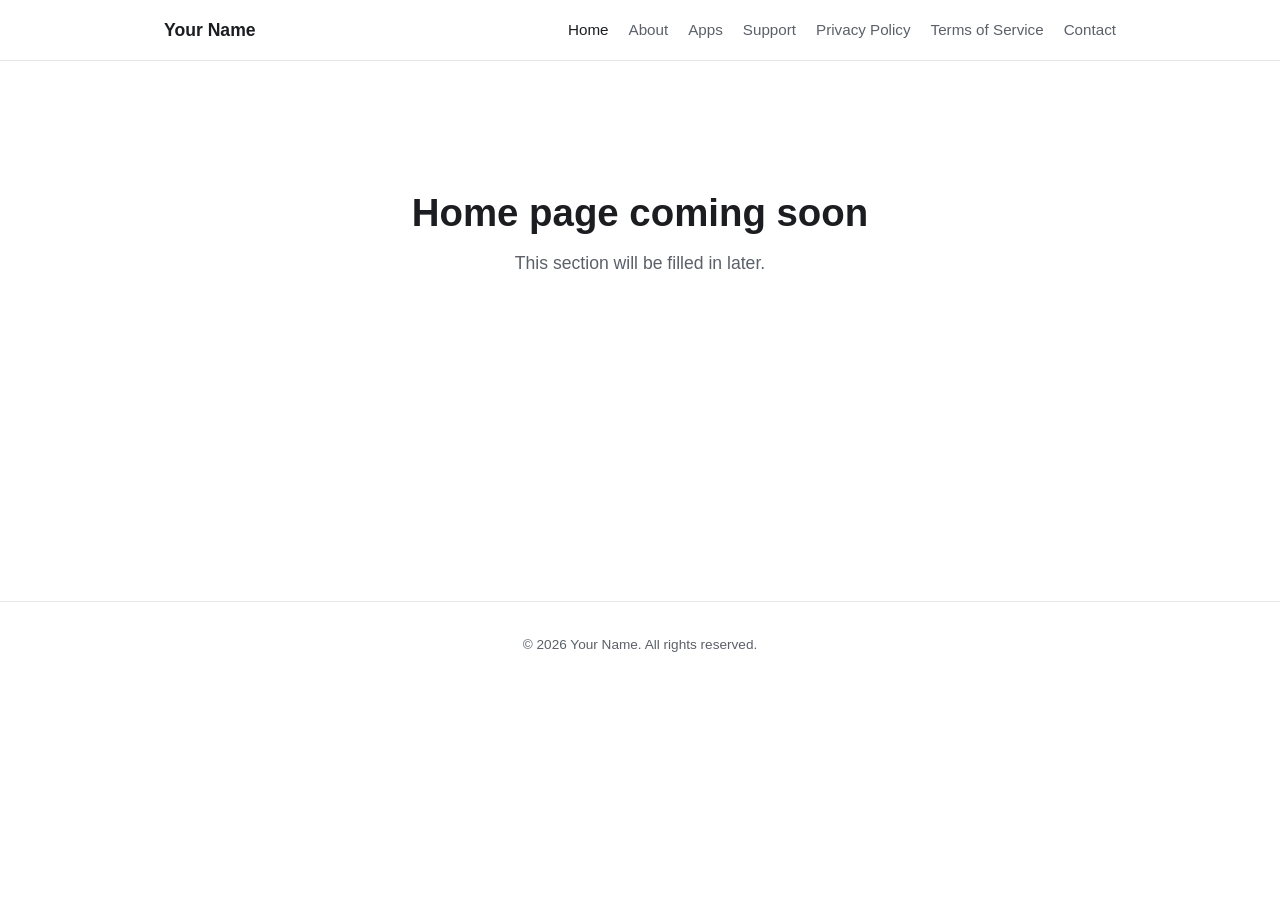
==== index.html @ 18833266 "fist commit" ====
<!DOCTYPE html>
<html lang="en">
<head>
<meta charset="UTF-8">
<meta name="viewport" content="width=device-width, initial-scale=1.0">
<title>Your Name — iOS Developer</title>
<meta name="description" content="Independent iOS developer building apps for the App Store.">
<link rel="stylesheet" href="css/style.css">
</head>
<body>

<header class="site-header">
  <nav class="nav">
    <a href="index.html" class="logo">Your Name</a>
    <ul class="nav-links">
      <li><a href="index.html" class="active">Home</a></li>
      <li><a href="about.html">About</a></li>
      <li><a href="apps.html">Apps</a></li>
      <li><a href="support.html">Support</a></li>
      <li><a href="privacy.html">Privacy Policy</a></li>
      <li><a href="terms.html">Terms of Service</a></li>
      <li><a href="contact.html">Contact</a></li>
    </ul>
  </nav>
</header>

<main>
  <section class="hero container">
    <h1>Home page coming soon</h1>
    <p class="text-muted">This section will be filled in later.</p>
  </section>
</main>

<footer class="site-footer">
  <div class="container">
    &copy; <span id="year"></span> Your Name. All rights reserved.
  </div>
</footer>

<script>document.getElementById('year').textContent = new Date().getFullYear();</script>
</body>
</html>
---- css/style.css ----
:root {
  --bg: #ffffff;
  --bg-alt: #f5f6f8;
  --text: #1b1d21;
  --text-muted: #5b6069;
  --accent: #0066ff;
  --accent-dark: #0047b3;
  --border: #e4e6ea;
  --radius: 12px;
  --max-width: 1000px;
}

@media (prefers-color-scheme: dark) {
  :root {
    --bg: #14151a;
    --bg-alt: #1b1d24;
    --text: #eceef1;
    --text-muted: #a0a5b0;
    --accent: #4d8dff;
    --accent-dark: #7fa9ff;
    --border: #2a2d36;
  }
}

* { box-sizing: border-box; }

html, body {
  margin: 0;
  padding: 0;
}

body {
  font-family: -apple-system, BlinkMacSystemFont, "Segoe UI", Roboto, Helvetica, Arial, sans-serif;
  background: var(--bg);
  color: var(--text);
  line-height: 1.6;
  -webkit-font-smoothing: antialiased;
}

a {
  color: var(--accent);
  text-decoration: none;
}

a:hover { text-decoration: underline; }

.container {
  max-width: var(--max-width);
  margin: 0 auto;
  padding: 0 24px;
}

/* Header */
header.site-header {
  border-bottom: 1px solid var(--border);
  position: sticky;
  top: 0;
  background: var(--bg);
  z-index: 10;
}

.nav {
  display: flex;
  align-items: center;
  justify-content: space-between;
  padding: 16px 24px;
  max-width: var(--max-width);
  margin: 0 auto;
}

.nav .logo {
  font-weight: 700;
  font-size: 1.1rem;
  color: var(--text);
}

.nav .logo:hover { text-decoration: none; }

.nav-links {
  display: flex;
  gap: 20px;
  flex-wrap: wrap;
  list-style: none;
  margin: 0;
  padding: 0;
}

.nav-links a {
  color: var(--text-muted);
  font-size: 0.95rem;
  font-weight: 500;
}

.nav-links a:hover,
.nav-links a.active {
  color: var(--text);
  text-decoration: none;
}

.nav-toggle {
  display: none;
}

@media (max-width: 640px) {
  .nav { flex-wrap: wrap; gap: 12px; }
  .nav-links { gap: 14px; font-size: 0.9rem; }
}

/* Hero */
.hero {
  padding: 80px 0 60px;
  text-align: center;
}

.hero h1 {
  font-size: 2.4rem;
  margin: 0 0 12px;
}

.hero p {
  color: var(--text-muted);
  font-size: 1.1rem;
  max-width: 560px;
  margin: 0 auto;
}

/* Sections */
main {
  min-height: 60vh;
  padding: 48px 0 80px;
}

section {
  margin-bottom: 48px;
}

h1, h2, h3 {
  line-height: 1.25;
}

h2 {
  font-size: 1.5rem;
  margin-bottom: 16px;
}

.text-muted { color: var(--text-muted); }

/* Cards */
.card-grid {
  display: grid;
  grid-template-columns: repeat(auto-fit, minmax(260px, 1fr));
  gap: 20px;
}

.card {
  border: 1px solid var(--border);
  border-radius: var(--radius);
  padding: 24px;
  background: var(--bg-alt);
  display: flex;
  flex-direction: column;
  gap: 12px;
}

.card .app-icon {
  width: 64px;
  height: 64px;
  border-radius: 16px;
  background: var(--border);
  display: flex;
  align-items: center;
  justify-content: center;
  font-size: 1.6rem;
}

.card h3 { margin: 0; }

.card .app-links {
  margin-top: auto;
  display: flex;
  gap: 12px;
  flex-wrap: wrap;
}

.btn {
  display: inline-block;
  padding: 10px 18px;
  border-radius: 8px;
  background: var(--accent);
  color: #fff;
  font-weight: 600;
  font-size: 0.9rem;
}

.btn:hover {
  background: var(--accent-dark);
  text-decoration: none;
}

.btn-secondary {
  background: transparent;
  color: var(--accent);
  border: 1px solid var(--accent);
}

.btn-secondary:hover {
  background: var(--accent);
  color: #fff;
}

/* Placeholder note box */
.placeholder-note {
  border: 1px dashed var(--accent);
  border-radius: var(--radius);
  padding: 16px 20px;
  background: var(--bg-alt);
  color: var(--text-muted);
  font-size: 0.9rem;
}

/* Contact list */
.contact-list {
  list-style: none;
  padding: 0;
  margin: 0;
  display: flex;
  flex-direction: column;
  gap: 12px;
}

.contact-list li {
  display: flex;
  gap: 10px;
  align-items: baseline;
}

.contact-list .label {
  color: var(--text-muted);
  min-width: 90px;
}

/* Footer */
footer.site-footer {
  border-top: 1px solid var(--border);
  padding: 32px 0;
  text-align: center;
  color: var(--text-muted);
  font-size: 0.85rem;
}

footer.site-footer a { color: var(--text-muted); }

/* Legal pages */
.legal h2 {
  margin-top: 40px;
}

.legal p, .legal li {
  color: var(--text);
}

.legal .updated {
  color: var(--text-muted);
  font-size: 0.85rem;
  margin-bottom: 32px;
}
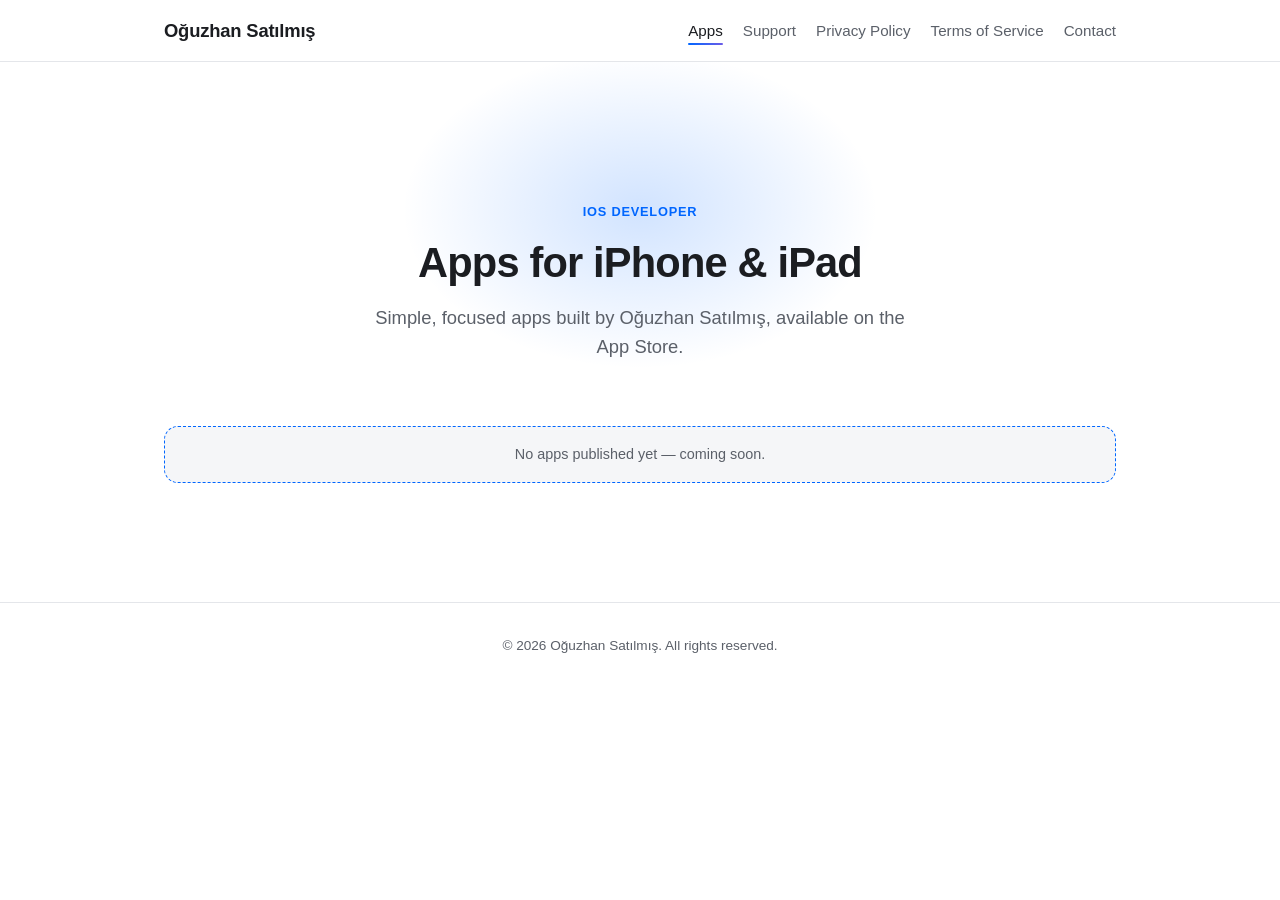
==== commit d141fa5c: "update" ====
--- a/index.html
+++ b/index.html
@@ -3,19 +3,17 @@
 <head>
 <meta charset="UTF-8">
 <meta name="viewport" content="width=device-width, initial-scale=1.0">
-<title>Your Name — iOS Developer</title>
-<meta name="description" content="Independent iOS developer building apps for the App Store.">
+<title>Oğuzhan Satılmış — iOS Developer</title>
+<meta name="description" content="Apps for iPhone and iPad by Oğuzhan Satılmış.">
 <link rel="stylesheet" href="css/style.css">
 </head>
 <body>
 
 <header class="site-header">
   <nav class="nav">
-    <a href="index.html" class="logo">Your Name</a>
+    <a href="index.html" class="logo">Oğuzhan Satılmış</a>
     <ul class="nav-links">
-      <li><a href="index.html" class="active">Home</a></li>
-      <li><a href="about.html">About</a></li>
-      <li><a href="apps.html">Apps</a></li>
+      <li><a href="index.html" class="active">Apps</a></li>
       <li><a href="support.html">Support</a></li>
       <li><a href="privacy.html">Privacy Policy</a></li>
       <li><a href="terms.html">Terms of Service</a></li>
@@ -26,14 +24,21 @@
 
 <main>
   <section class="hero container">
-    <h1>Home page coming soon</h1>
-    <p class="text-muted">This section will be filled in later.</p>
+    <span class="eyebrow">iOS Developer</span>
+    <h1>Apps for iPhone &amp; iPad</h1>
+    <p>Simple, focused apps built by Oğuzhan Satılmış, available on the App Store.</p>
+  </section>
+
+  <section class="container">
+    <div class="placeholder-note" style="text-align:center;">
+      No apps published yet — coming soon.
+    </div>
   </section>
 </main>
 
 <footer class="site-footer">
   <div class="container">
-    &copy; <span id="year"></span> Your Name. All rights reserved.
+    &copy; <span id="year"></span> Oğuzhan Satılmış. All rights reserved.
   </div>
 </footer>
 
--- a/css/style.css
+++ b/css/style.css
@@ -5,9 +5,12 @@
   --text-muted: #5b6069;
   --accent: #0066ff;
   --accent-dark: #0047b3;
+  --accent-2: #6c5ce7;
   --border: #e4e6ea;
-  --radius: 12px;
+  --radius: 14px;
   --max-width: 1000px;
+  --shadow: 0 1px 3px rgba(20, 21, 26, 0.06), 0 8px 24px rgba(20, 21, 26, 0.04);
+  --shadow-hover: 0 4px 10px rgba(20, 21, 26, 0.08), 0 16px 32px rgba(20, 21, 26, 0.08);
 }
 
 @media (prefers-color-scheme: dark) {
@@ -18,7 +21,10 @@
     --text-muted: #a0a5b0;
     --accent: #4d8dff;
     --accent-dark: #7fa9ff;
+    --accent-2: #9c8cff;
     --border: #2a2d36;
+    --shadow: 0 1px 3px rgba(0, 0, 0, 0.3), 0 8px 24px rgba(0, 0, 0, 0.25);
+    --shadow-hover: 0 4px 10px rgba(0, 0, 0, 0.35), 0 16px 32px rgba(0, 0, 0, 0.3);
   }
 }
 
@@ -55,7 +61,9 @@
   border-bottom: 1px solid var(--border);
   position: sticky;
   top: 0;
-  background: var(--bg);
+  background: color-mix(in srgb, var(--bg) 85%, transparent);
+  backdrop-filter: saturate(180%) blur(12px);
+  -webkit-backdrop-filter: saturate(180%) blur(12px);
   z-index: 10;
 }
 
@@ -70,8 +78,9 @@
 
 .nav .logo {
   font-weight: 700;
-  font-size: 1.1rem;
-  color: var(--text);
+  font-size: 1.15rem;
+  color: var(--text);
+  letter-spacing: -0.01em;
 }
 
 .nav .logo:hover { text-decoration: none; }
@@ -89,12 +98,25 @@
   color: var(--text-muted);
   font-size: 0.95rem;
   font-weight: 500;
+  transition: color 0.15s ease;
+  position: relative;
 }
 
 .nav-links a:hover,
 .nav-links a.active {
   color: var(--text);
   text-decoration: none;
+}
+
+.nav-links a.active::after {
+  content: "";
+  position: absolute;
+  left: 0;
+  right: 0;
+  bottom: -6px;
+  height: 2px;
+  border-radius: 2px;
+  background: linear-gradient(90deg, var(--accent), var(--accent-2));
 }
 
 .nav-toggle {
@@ -108,18 +130,44 @@
 
 /* Hero */
 .hero {
-  padding: 80px 0 60px;
+  padding: 88px 0 64px;
   text-align: center;
+  position: relative;
+}
+
+.hero::before {
+  content: "";
+  position: absolute;
+  top: -60px;
+  left: 50%;
+  transform: translateX(-50%);
+  width: 480px;
+  height: 320px;
+  background: radial-gradient(ellipse at center, color-mix(in srgb, var(--accent) 18%, transparent) 0%, transparent 70%);
+  pointer-events: none;
+  z-index: -1;
+}
+
+.hero .eyebrow {
+  display: inline-block;
+  font-size: 0.8rem;
+  font-weight: 600;
+  letter-spacing: 0.06em;
+  text-transform: uppercase;
+  color: var(--accent);
+  margin-bottom: 14px;
 }
 
 .hero h1 {
-  font-size: 2.4rem;
-  margin: 0 0 12px;
+  font-size: 2.6rem;
+  margin: 0 0 14px;
+  letter-spacing: -0.02em;
+  color: var(--text);
 }
 
 .hero p {
   color: var(--text-muted);
-  font-size: 1.1rem;
+  font-size: 1.15rem;
   max-width: 560px;
   margin: 0 auto;
 }
@@ -160,17 +208,24 @@
   display: flex;
   flex-direction: column;
   gap: 12px;
+  box-shadow: var(--shadow);
+  transition: transform 0.18s ease, box-shadow 0.18s ease;
+}
+
+.card:hover {
+  transform: translateY(-3px);
+  box-shadow: var(--shadow-hover);
 }
 
 .card .app-icon {
-  width: 64px;
-  height: 64px;
+  width: 60px;
+  height: 60px;
   border-radius: 16px;
-  background: var(--border);
+  background: linear-gradient(135deg, var(--accent), var(--accent-2));
   display: flex;
   align-items: center;
   justify-content: center;
-  font-size: 1.6rem;
+  font-size: 1.5rem;
 }
 
 .card h3 { margin: 0; }
@@ -184,28 +239,35 @@
 
 .btn {
   display: inline-block;
-  padding: 10px 18px;
-  border-radius: 8px;
-  background: var(--accent);
+  padding: 10px 20px;
+  border-radius: 999px;
+  background: linear-gradient(135deg, var(--accent), var(--accent-dark));
   color: #fff;
   font-weight: 600;
   font-size: 0.9rem;
+  border: 1px solid transparent;
+  transition: transform 0.15s ease, box-shadow 0.15s ease;
+  box-shadow: 0 2px 8px color-mix(in srgb, var(--accent) 35%, transparent);
 }
 
 .btn:hover {
-  background: var(--accent-dark);
+  transform: translateY(-1px);
+  box-shadow: 0 4px 14px color-mix(in srgb, var(--accent) 45%, transparent);
   text-decoration: none;
 }
 
 .btn-secondary {
   background: transparent;
   color: var(--accent);
-  border: 1px solid var(--accent);
+  border: 1px solid var(--border);
+  box-shadow: none;
 }
 
 .btn-secondary:hover {
-  background: var(--accent);
-  color: #fff;
+  background: var(--bg);
+  border-color: var(--accent);
+  color: var(--accent-dark);
+  box-shadow: none;
 }
 
 /* Placeholder note box */
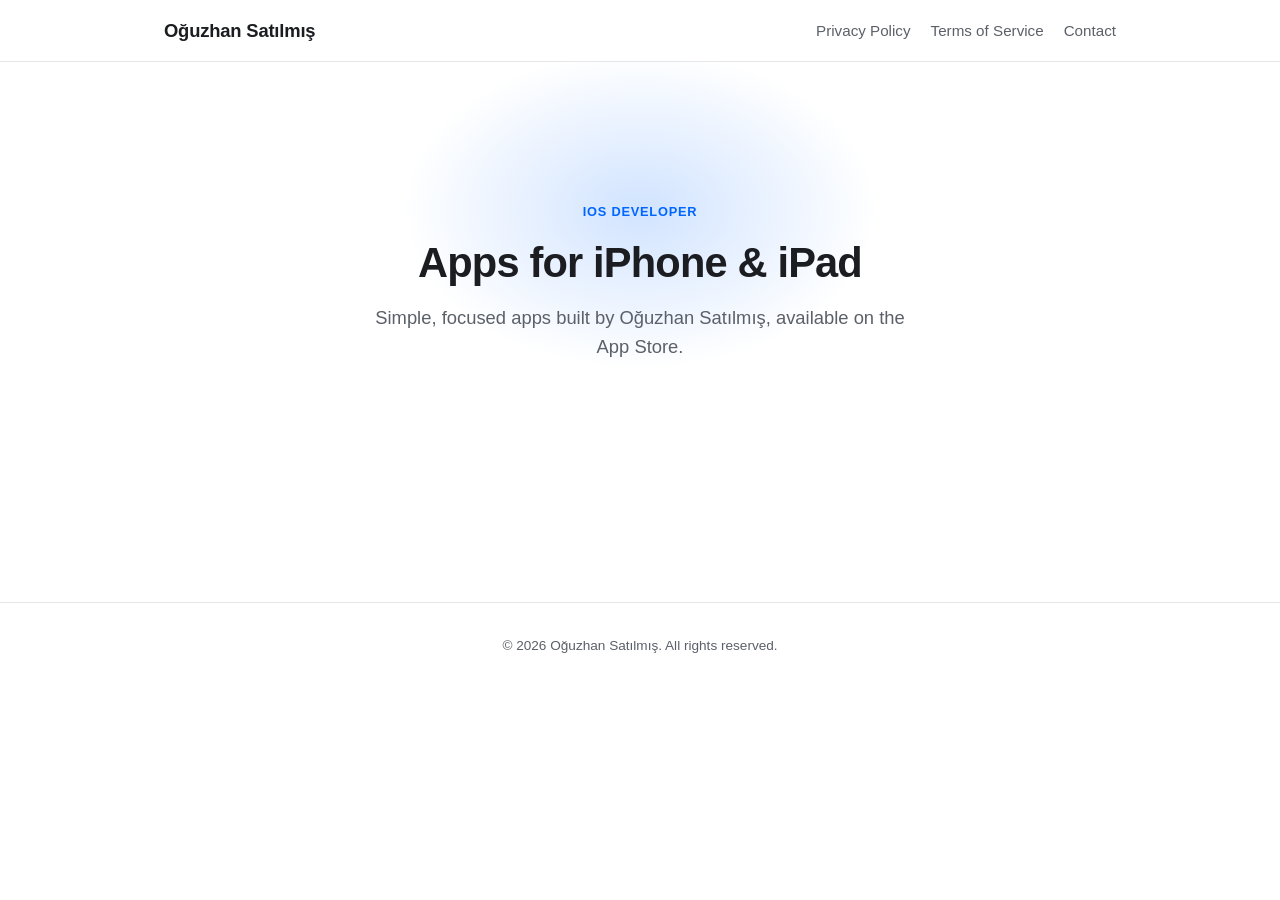
==== commit 0a248791: "fix" ====
--- a/index.html
+++ b/index.html
@@ -13,8 +13,6 @@
   <nav class="nav">
     <a href="index.html" class="logo">Oğuzhan Satılmış</a>
     <ul class="nav-links">
-      <li><a href="index.html" class="active">Apps</a></li>
-      <li><a href="support.html">Support</a></li>
       <li><a href="privacy.html">Privacy Policy</a></li>
       <li><a href="terms.html">Terms of Service</a></li>
       <li><a href="contact.html">Contact</a></li>
@@ -28,12 +26,6 @@
     <h1>Apps for iPhone &amp; iPad</h1>
     <p>Simple, focused apps built by Oğuzhan Satılmış, available on the App Store.</p>
   </section>
-
-  <section class="container">
-    <div class="placeholder-note" style="text-align:center;">
-      No apps published yet — coming soon.
-    </div>
-  </section>
 </main>
 
 <footer class="site-footer">
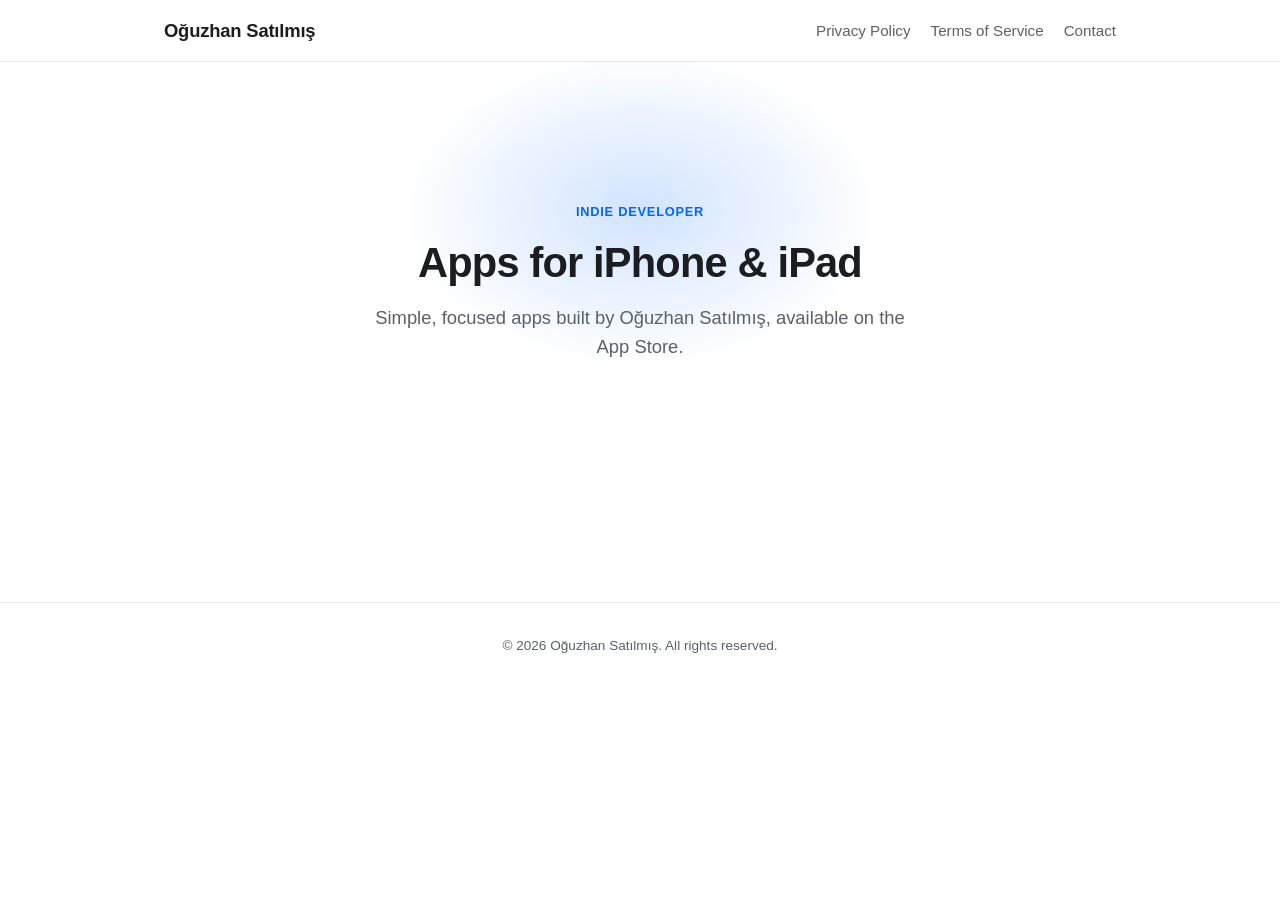
==== commit 79b7c823: "fix" ====
--- a/index.html
+++ b/index.html
@@ -3,7 +3,7 @@
 <head>
 <meta charset="UTF-8">
 <meta name="viewport" content="width=device-width, initial-scale=1.0">
-<title>Oğuzhan Satılmış — iOS Developer</title>
+<title>Oğuzhan Satılmış — Indie Developer</title>
 <meta name="description" content="Apps for iPhone and iPad by Oğuzhan Satılmış.">
 <link rel="stylesheet" href="css/style.css">
 </head>
@@ -22,7 +22,7 @@
 
 <main>
   <section class="hero container">
-    <span class="eyebrow">iOS Developer</span>
+    <span class="eyebrow">Indie Developer</span>
     <h1>Apps for iPhone &amp; iPad</h1>
     <p>Simple, focused apps built by Oğuzhan Satılmış, available on the App Store.</p>
   </section>
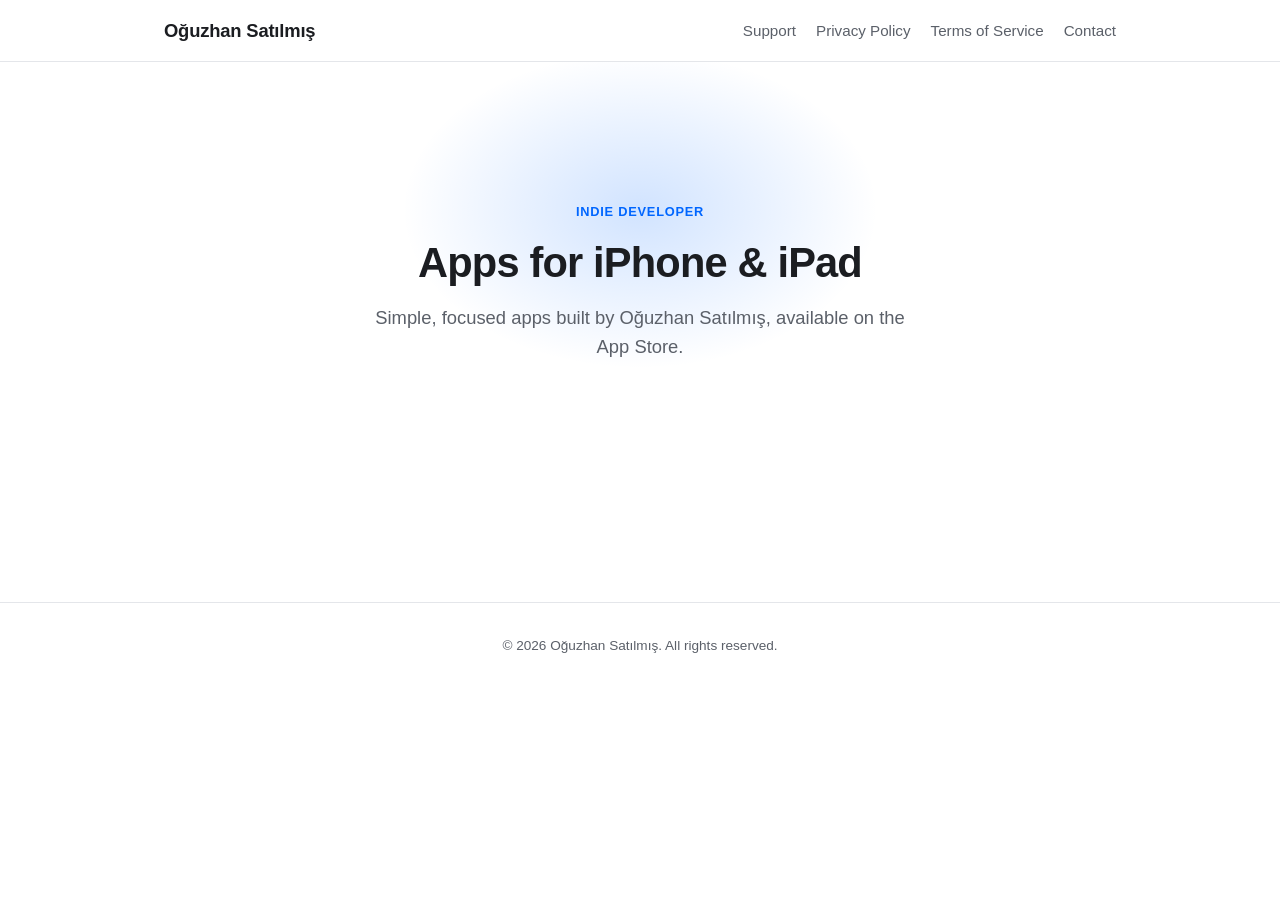
==== commit 9e660cac: "update" ====
--- a/index.html
+++ b/index.html
@@ -13,6 +13,7 @@
   <nav class="nav">
     <a href="index.html" class="logo">Oğuzhan Satılmış</a>
     <ul class="nav-links">
+      <li><a href="support.html">Support</a></li>
       <li><a href="privacy.html">Privacy Policy</a></li>
       <li><a href="terms.html">Terms of Service</a></li>
       <li><a href="contact.html">Contact</a></li>
